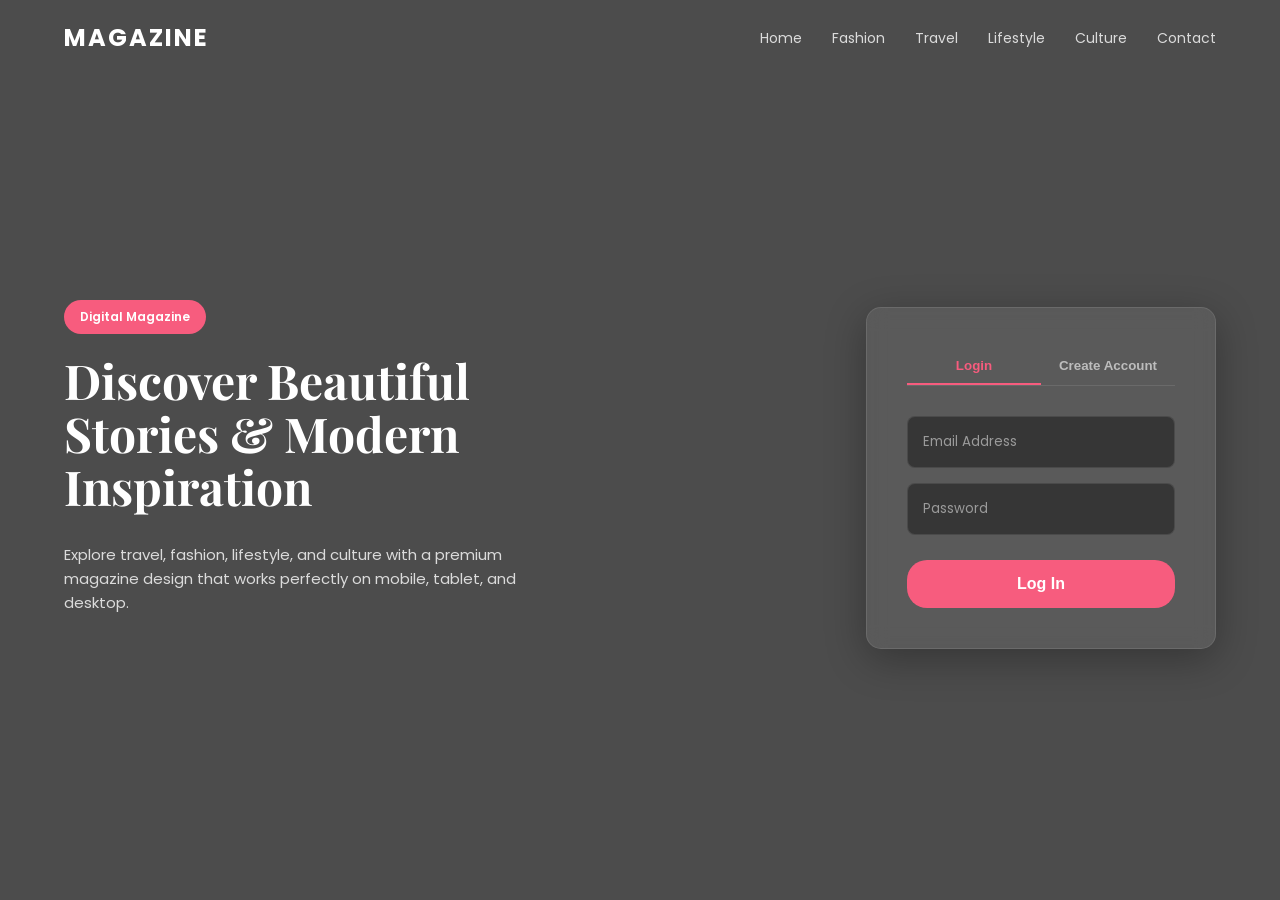
==== acount.html @ 2dfb37d6 "Update acount.html" ====
<!DOCTYPE html>
<html lang="en">
<head>
    <meta charset="UTF-8">
    <meta name="viewport" content="width=device-width, initial-scale=1.0">
    <title>Digital Magazine - Member Access</title>
    <link rel="stylesheet" href="acount.css">
    <!-- Google Fonts for typography -->
    <link href="https://fonts.googleapis.com/css2?family=Playfair+Display:wght@700&family=Poppins:wght@400;600&display=swap" rel="stylesheet">
</head>
<body>

    <!-- Redesigned Main Section -->
    <section class="hero-section">
        <div class="overlay">
            <div class="main-container">
                
                <!-- Redesigned Header/Nav integrated into the hero -->
                <header class="main-header">
                    <div class="logo">MAGAZINE</div>
                    <nav class="main-nav">
                        <ul>
                            <li><a href="#">Home</a></li>
                            <li><a href="#">Fashion</a></li>
                            <li><a href="#">Travel</a></li>
                            <li><a href="#">Lifestyle</a></li>
                            <li><a href="#">Culture</a></li>
                            <li><a href="#">Contact</a></li>
                        </ul>
                    </nav>
                </header>

                <div class="content-wrapper">
                    <!-- Text Content (Matches original design) -->
                    <div class="text-content">
                        <span class="badge">Digital Magazine</span>
                        <h1 class="main-headline">Discover Beautiful <br>Stories & Modern <br>Inspiration</h1>
                        <p class="sub-headline">Explore travel, fashion, lifestyle, and culture with a premium magazine design that works perfectly on mobile, tablet, and desktop.</p>
                    </div>

                    <!-- Integrated Member Forms -->
                    <div class="form-container">
                        <div class="form-box">
                            <!-- Dual tabs to switch forms -->
                            <div class="form-toggle-tabs">
                                <button id="login-tab" class="active" onclick="showLogin()">Login</button>
                                <button id="signup-tab" onclick="showSignup()">Create Account</button>
                            </div>

                            <!-- Login Form -->
                            <form id="login-form" class="form-content active">
                                <input type="email" id="login-email" placeholder="Email Address" required>
                                <input type="password" id="login-password" placeholder="Password" required>
                                <button type="submit" class="pink-btn">Log In</button>
                            </form>

                            <!-- Create Account Form (Hidden) -->
                            <form id="signup-form" class="form-content">
                                <input type="text" id="signup-name" placeholder="Full Name" required>
                                <input type="email" id="signup-email" placeholder="Email Address" required>
                                <input type="password" id="signup-password" placeholder="Choose Password" required>
                                <button type="submit" class="pink-btn">Sign Up</button>
                            </form>
                        </div>
                    </div>
                </div>
                
            </div>
        </div>
    </section>

    <script src="script.js"></script>
</body>
</html>
---- acount.css ----
/* --- Global Resets & Typography --- */
* {
    margin: 0;
    padding: 0;
    box-sizing: border-box;
}

body {
    font-family: 'Poppins', sans-serif;
    color: white;
    overflow-x: hidden;
}

/* --- Hero Section & Background Image --- */
.hero-section {
    width: 100vw;
    height: 100vh;
    /* Link to your background image here */
    background-image: url('image_3.png');
    background-size: cover;
    background-position: center top;
    background-attachment: fixed;
    position: relative;
}

.overlay {
    width: 100%;
    height: 100%;
    /* Darkening overlay for contrast */
    background-color: rgba(0, 0, 0, 0.7);
    display: flex;
    justify-content: center;
}

.main-container {
    width: 90%;
    max-width: 1200px;
    height: 100%;
    display: flex;
    flex-direction: column;
    padding-top: 20px;
}

/* --- Header & Navigation (Refined) --- */
.main-header {
    width: 100%;
    display: flex;
    justify-content: space-between;
    align-items: center;
    padding-bottom: 50px;
}

.logo {
    font-size: 24px;
    font-weight: 700;
    letter-spacing: 2px;
}

.main-nav ul {
    list-style: none;
    display: flex;
    gap: 30px;
}

.main-nav a {
    text-decoration: none;
    color: rgba(255, 255, 255, 0.8);
    font-size: 14px;
    transition: color 0.3s ease;
}

.main-nav a:hover {
    color: white;
}

/* --- Content Wrapper & Text Area --- */
.content-wrapper {
    display: flex;
    justify-content: space-between;
    align-items: center;
    flex-grow: 1;
    padding-bottom: 50px;
}

.text-content {
    flex: 1;
    max-width: 500px;
}

.badge {
    background-color: #f75c7e;
    color: white;
    padding: 8px 16px;
    border-radius: 20px;
    font-size: 12px;
    font-weight: 600;
    display: inline-block;
    margin-bottom: 20px;
}

.main-headline {
    font-family: 'Playfair Display', serif;
    font-size: 48px;
    line-height: 1.1;
    font-weight: 700;
    margin-bottom: 30px;
}

.sub-headline {
    font-size: 15px;
    line-height: 1.6;
    color: rgba(255, 255, 255, 0.8);
    margin-bottom: 40px;
}

/* --- The Beautiful Member Forms (Integration) --- */
.form-container {
    flex: 0 0 400px; /* Width of the form box */
    padding-left: 50px;
}

.form-box {
    background: rgba(255, 255, 255, 0.08); /* Frosted, dark glass effect */
    border: 1px solid rgba(255, 255, 255, 0.1);
    backdrop-filter: blur(10px); /* Soft blur effect */
    border-radius: 15px;
    padding: 40px;
    box-shadow: 0 10px 40px rgba(0, 0, 0, 0.3);
}

.form-toggle-tabs {
    display: flex;
    border-bottom: 1px solid rgba(255, 255, 255, 0.1);
    margin-bottom: 30px;
}

.form-toggle-tabs button {
    flex: 1;
    padding: 10px;
    background: none;
    border: none;
    border-bottom: 2px solid transparent;
    color: rgba(255, 255, 255, 0.6);
    cursor: pointer;
    font-weight: 600;
    transition: color 0.3s ease, border 0.3s ease;
}

.form-toggle-tabs button:hover {
    color: white;
}

.form-toggle-tabs button.active {
    color: #f75c7e;
    border-bottom: 2px solid #f75c7e;
}

.form-content {
    display: none; /* Hidden by default */
}

.form-content.active {
    display: block; /* Visible when active */
}

input {
    width: 100%;
    padding: 15px;
    margin-bottom: 15px;
    background: rgba(0, 0, 0, 0.4);
    border: 1px solid rgba(255, 255, 255, 0.1);
    border-radius: 8px;
    color: white;
    font-family: 'Poppins', sans-serif;
}

input::placeholder {
    color: rgba(255, 255, 255, 0.5);
}

input:focus {
    outline: none;
    border-color: #f75c7e;
}

/* Matches the existing Join Members button style */
.pink-btn {
    width: 100%;
    padding: 15px;
    background-color: #f75c7e;
    color: white;
    border: none;
    border-radius: 20px;
    font-size: 16px;
    font-weight: 600;
    cursor: pointer;
    margin-top: 10px;
    transition: transform 0.2s ease, opacity 0.3s ease;
}

.pink-btn:hover {
    opacity: 0.9;
    transform: translateY(-2px);
}
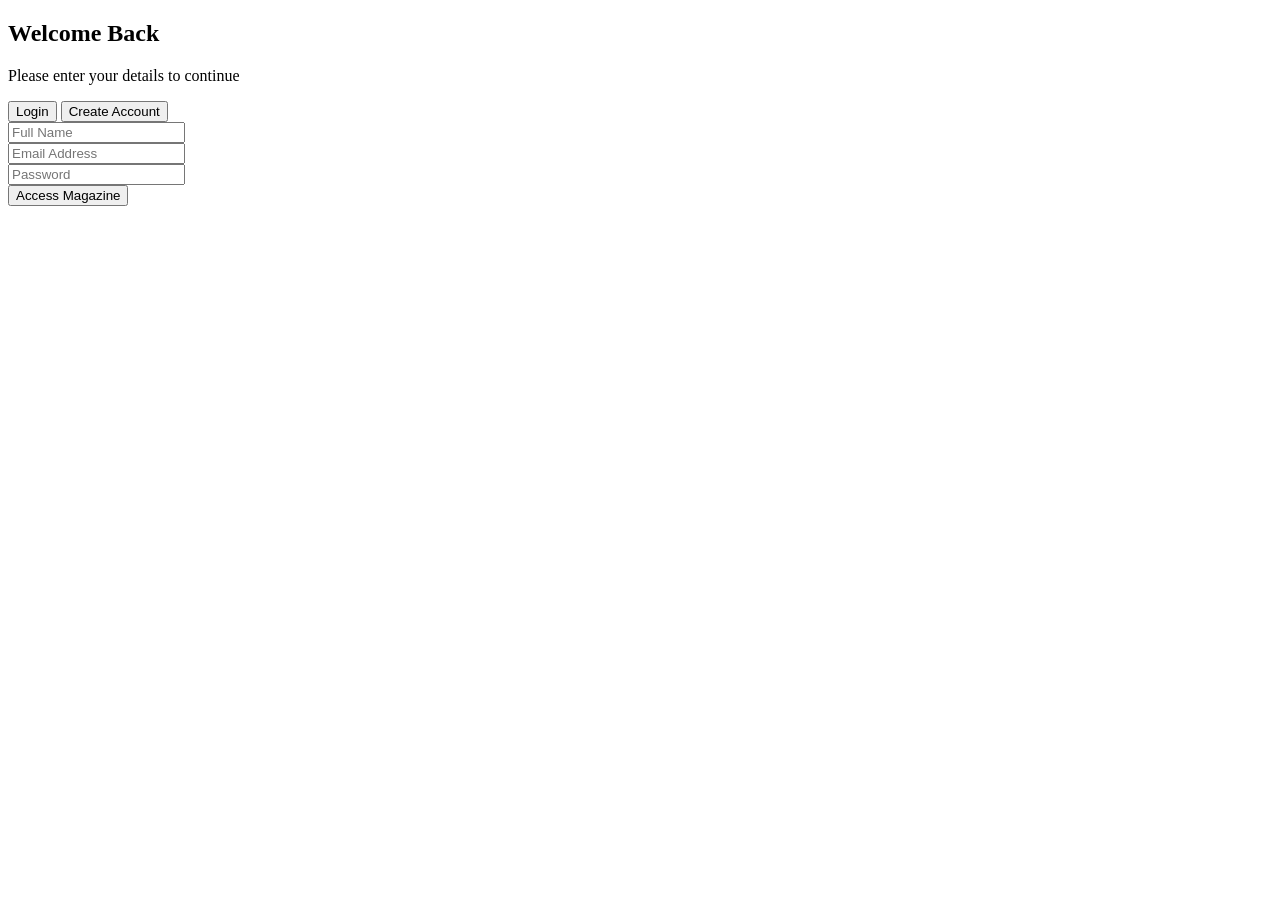
==== commit 52ab71d3: "Update acount.html" ====
--- a/acount.html
+++ b/acount.html
@@ -3,72 +3,39 @@
 <head>
     <meta charset="UTF-8">
     <meta name="viewport" content="width=device-width, initial-scale=1.0">
-    <title>Digital Magazine - Member Access</title>
-    <link rel="stylesheet" href="acount.css">
-    <!-- Google Fonts for typography -->
-    <link href="https://fonts.googleapis.com/css2?family=Playfair+Display:wght@700&family=Poppins:wght@400;600&display=swap" rel="stylesheet">
+    <title>Member Access | TCB News</title>
+    <link rel="stylesheet" href="style.css">
+    <link href="https://fonts.googleapis.com/css2?family=Playfair+Display:wght@700&family=Poppins:wght@300;400;600&display=swap" rel="stylesheet">
 </head>
 <body>
+    <div class="background-overlay">
+        <div class="auth-card">
+            <div class="form-header">
+                <h2 id="form-title">Welcome Back</h2>
+                <p id="form-subtitle">Please enter your details to continue</p>
+            </div>
 
-    <!-- Redesigned Main Section -->
-    <section class="hero-section">
-        <div class="overlay">
-            <div class="main-container">
-                
-                <!-- Redesigned Header/Nav integrated into the hero -->
-                <header class="main-header">
-                    <div class="logo">MAGAZINE</div>
-                    <nav class="main-nav">
-                        <ul>
-                            <li><a href="#">Home</a></li>
-                            <li><a href="#">Fashion</a></li>
-                            <li><a href="#">Travel</a></li>
-                            <li><a href="#">Lifestyle</a></li>
-                            <li><a href="#">Culture</a></li>
-                            <li><a href="#">Contact</a></li>
-                        </ul>
-                    </nav>
-                </header>
+            <div class="tab-container">
+                <button id="login-tab" class="active" onclick="toggleMode('login')">Login</button>
+                <button id="signup-tab" onclick="toggleMode('signup')">Create Account</button>
+            </div>
 
-                <div class="content-wrapper">
-                    <!-- Text Content (Matches original design) -->
-                    <div class="text-content">
-                        <span class="badge">Digital Magazine</span>
-                        <h1 class="main-headline">Discover Beautiful <br>Stories & Modern <br>Inspiration</h1>
-                        <p class="sub-headline">Explore travel, fashion, lifestyle, and culture with a premium magazine design that works perfectly on mobile, tablet, and desktop.</p>
-                    </div>
-
-                    <!-- Integrated Member Forms -->
-                    <div class="form-container">
-                        <div class="form-box">
-                            <!-- Dual tabs to switch forms -->
-                            <div class="form-toggle-tabs">
-                                <button id="login-tab" class="active" onclick="showLogin()">Login</button>
-                                <button id="signup-tab" onclick="showSignup()">Create Account</button>
-                            </div>
-
-                            <!-- Login Form -->
-                            <form id="login-form" class="form-content active">
-                                <input type="email" id="login-email" placeholder="Email Address" required>
-                                <input type="password" id="login-password" placeholder="Password" required>
-                                <button type="submit" class="pink-btn">Log In</button>
-                            </form>
-
-                            <!-- Create Account Form (Hidden) -->
-                            <form id="signup-form" class="form-content">
-                                <input type="text" id="signup-name" placeholder="Full Name" required>
-                                <input type="email" id="signup-email" placeholder="Email Address" required>
-                                <input type="password" id="signup-password" placeholder="Choose Password" required>
-                                <button type="submit" class="pink-btn">Sign Up</button>
-                            </form>
-                        </div>
-                    </div>
+            <form id="auth-form">
+                <div id="name-group" class="input-group hidden">
+                    <input type="text" id="full-name" placeholder="Full Name">
                 </div>
-                
-            </div>
+                <div class="input-group">
+                    <input type="email" id="email" placeholder="Email Address" required>
+                </div>
+                <div class="input-group">
+                    <input type="password" id="password" placeholder="Password" required>
+                </div>
+                <button type="submit" class="submit-btn" id="submit-btn">Access Magazine</button>
+            </form>
+            
+            <div id="api-status" class="status-msg"></div>
         </div>
-    </section>
-
+    </div>
     <script src="script.js"></script>
 </body>
 </html>
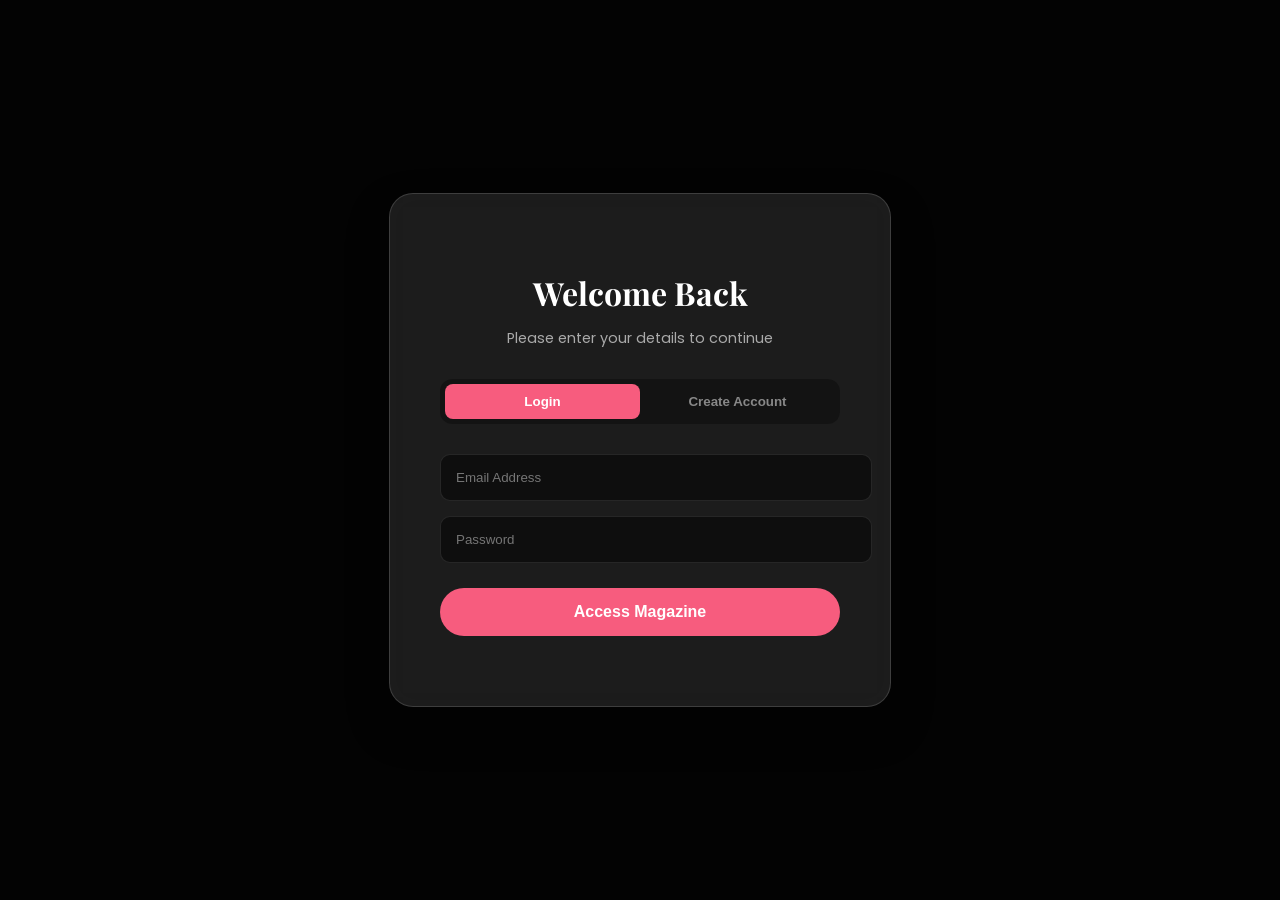
==== commit 5be34e1f: "Update acount.html" ====
--- a/acount.html
+++ b/acount.html
@@ -4,7 +4,7 @@
     <meta charset="UTF-8">
     <meta name="viewport" content="width=device-width, initial-scale=1.0">
     <title>Member Access | TCB News</title>
-    <link rel="stylesheet" href="style.css">
+    <link rel="stylesheet" href="acount.css">
     <link href="https://fonts.googleapis.com/css2?family=Playfair+Display:wght@700&family=Poppins:wght@300;400;600&display=swap" rel="stylesheet">
 </head>
 <body>
@@ -36,6 +36,6 @@
             <div id="api-status" class="status-msg"></div>
         </div>
     </div>
-    <script src="script.js"></script>
+    <script src="acount.js"></script>
 </body>
 </html>
--- a/acount.css
+++ b/acount.css
@@ -0,0 +1,111 @@
+:root {
+    --accent: #f75c7e;
+    --glass: rgba(255, 255, 255, 0.1);
+}
+
+body, html {
+    margin: 0;
+    padding: 0;
+    height: 100%;
+    font-family: 'Poppins', sans-serif;
+    background: #0f0f0f; /* Dark base */
+}
+
+.background-overlay {
+    height: 100vh;
+    display: flex;
+    align-items: center;
+    justify-content: center;
+    background: linear-gradient(rgba(0,0,0,0.8), rgba(0,0,0,0.8)), 
+                url('your-magazine-image.jpg') center/cover;
+}
+
+.auth-card {
+    background: var(--glass);
+    backdrop-filter: blur(15px);
+    border: 1px solid rgba(255, 255, 255, 0.15);
+    padding: 50px;
+    border-radius: 24px;
+    width: 400px;
+    text-align: center;
+    box-shadow: 0 20px 40px rgba(0,0,0,0.4);
+}
+
+.form-header h2 {
+    font-family: 'Playfair Display', serif;
+    font-size: 2rem;
+    color: white;
+    margin-bottom: 5px;
+}
+
+.form-header p {
+    color: #aaa;
+    font-size: 0.9rem;
+    margin-bottom: 30px;
+}
+
+.tab-container {
+    display: flex;
+    background: rgba(0,0,0,0.3);
+    border-radius: 12px;
+    margin-bottom: 30px;
+    padding: 5px;
+}
+
+.tab-container button {
+    flex: 1;
+    padding: 10px;
+    border: none;
+    background: none;
+    color: #888;
+    cursor: pointer;
+    font-weight: 600;
+    transition: 0.3s;
+    border-radius: 8px;
+}
+
+.tab-container button.active {
+    background: var(--accent);
+    color: white;
+}
+
+input {
+    width: 100%;
+    padding: 15px;
+    margin-bottom: 15px;
+    background: rgba(0, 0, 0, 0.5);
+    border: 1px solid rgba(255, 255, 255, 0.1);
+    border-radius: 10px;
+    color: white;
+    outline: none;
+}
+
+input:focus {
+    border-color: var(--accent);
+}
+
+.submit-btn {
+    width: 100%;
+    padding: 15px;
+    background: var(--accent);
+    border: none;
+    border-radius: 30px;
+    color: white;
+    font-weight: 700;
+    font-size: 1rem;
+    cursor: pointer;
+    margin-top: 10px;
+    transition: transform 0.2s;
+}
+
+.submit-btn:hover {
+    transform: scale(1.02);
+}
+
+.hidden { display: none; }
+
+.status-msg {
+    margin-top: 20px;
+    font-size: 0.85rem;
+    color: var(--accent);
+}
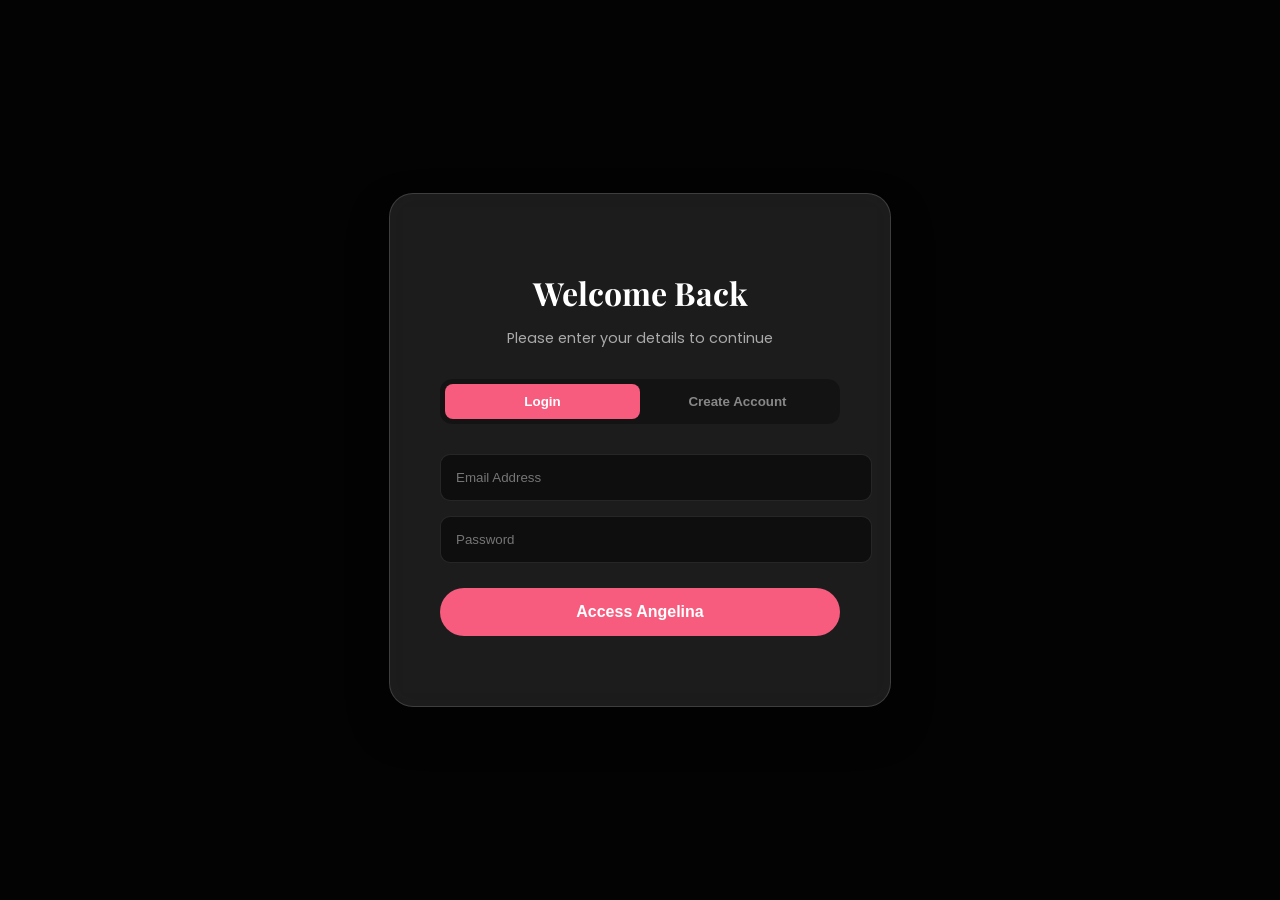
==== commit 12d5a303: "Update acount.html" ====
--- a/acount.html
+++ b/acount.html
@@ -3,7 +3,7 @@
 <head>
     <meta charset="UTF-8">
     <meta name="viewport" content="width=device-width, initial-scale=1.0">
-    <title>Member Access | TCB News</title>
+    <title>Member Access |Angelina News</title>
     <link rel="stylesheet" href="acount.css">
     <link href="https://fonts.googleapis.com/css2?family=Playfair+Display:wght@700&family=Poppins:wght@300;400;600&display=swap" rel="stylesheet">
 </head>
@@ -30,7 +30,7 @@
                 <div class="input-group">
                     <input type="password" id="password" placeholder="Password" required>
                 </div>
-                <button type="submit" class="submit-btn" id="submit-btn">Access Magazine</button>
+                <button type="submit" class="submit-btn" id="submit-btn">Access Angelina</button>
             </form>
             
             <div id="api-status" class="status-msg"></div>
